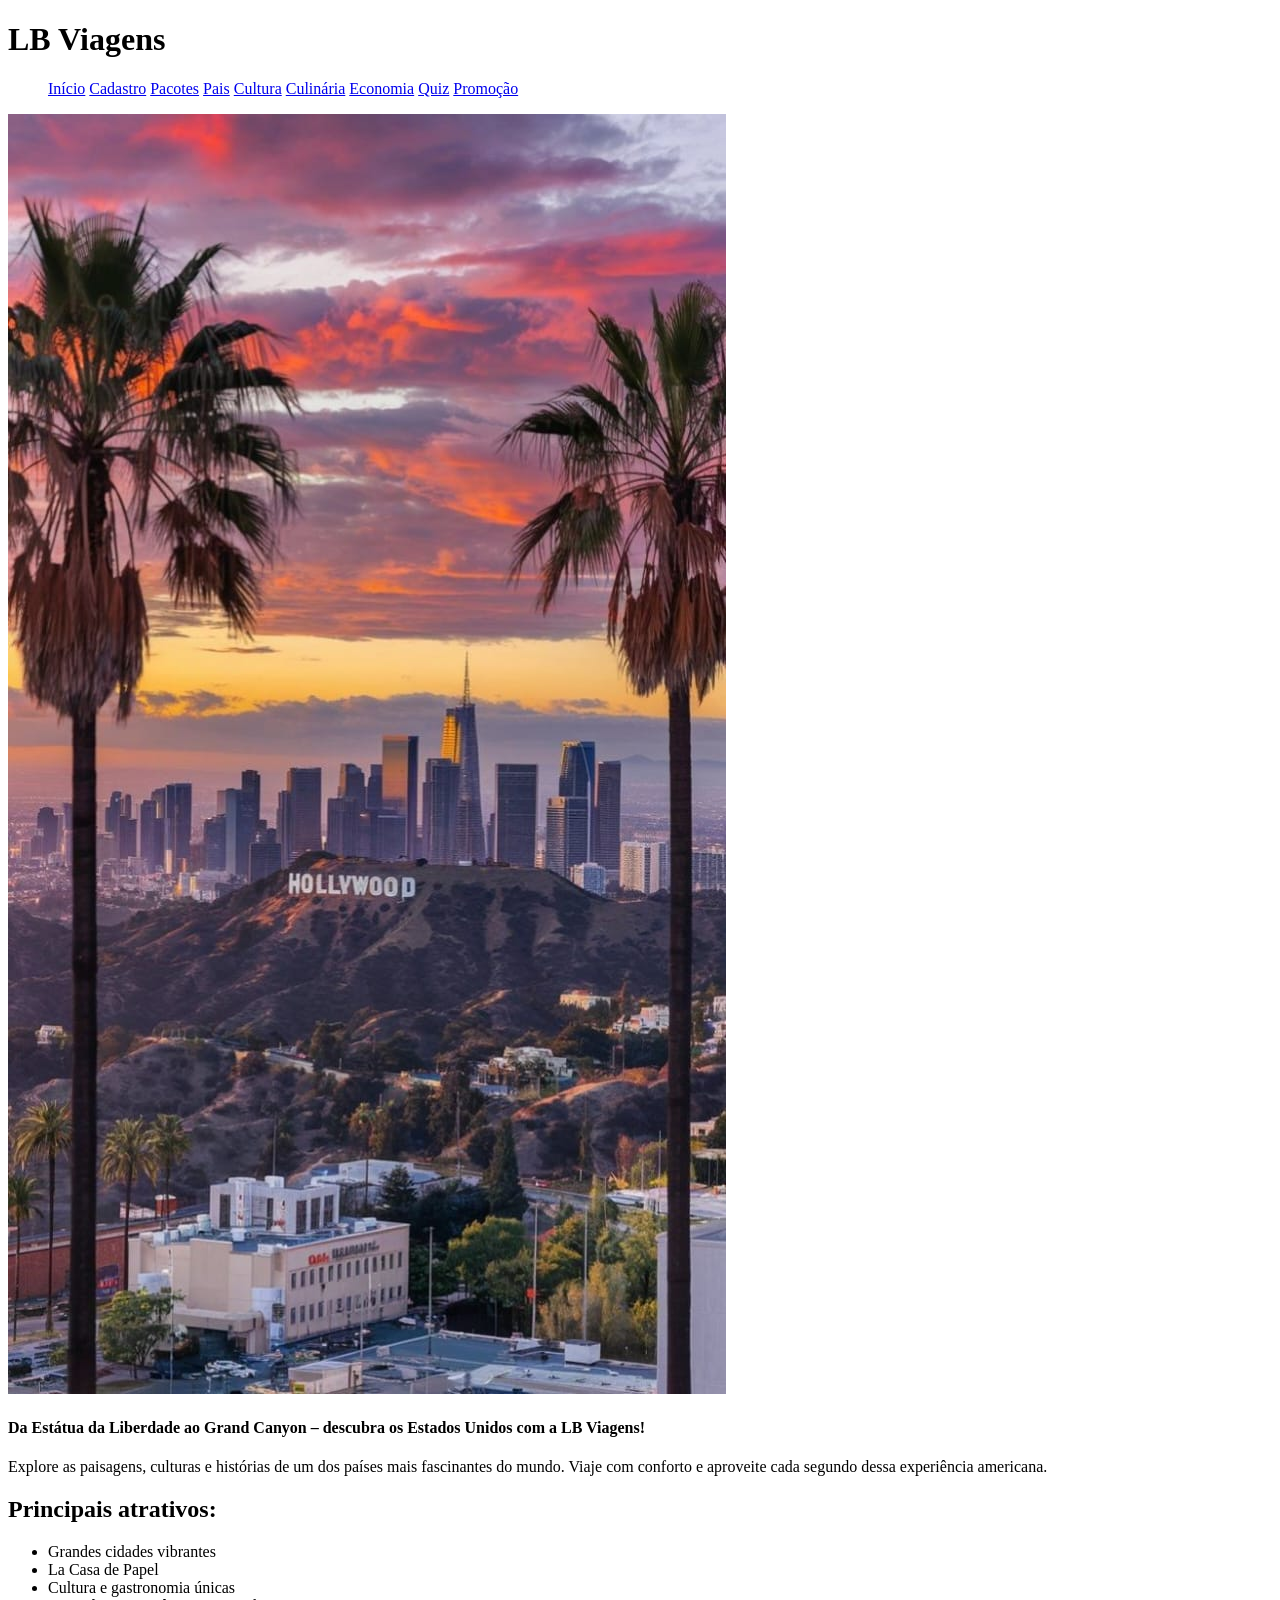
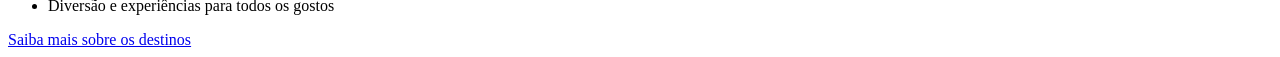
==== Paginas/pais.html @ b0455d0f "inicio" ====
<!doctype html>
<html lang="pt-BR">
<head>
  <meta charset="UTF-8" />
  <meta name="viewport" content="width=device-width, initial-scale=1.0" />
  <title>LB Viagens</title>
  <link href='/style.css' rel='stylesheet'>
</head>

<body>

  <h1>LB Viagens</h1>

  <nav>
    <ul id="menu">
      <a href="index.html" id="link-inicio">Início</a>
      <a href="cadastro.html" id="link-cadastro">Cadastro</a>
      <a href="pacotes.html" id="link-pacotes">Pacotes</a>
      <a href="pais.html" id="link-pacotes">Pais</a>
      <a href="cultura.html" id="link-cultura">Cultura</a>
      <a href="culinaria.html" id="link-culinaria">Culinária</a>
      <a href="economia.html" id="link-economia">Economia</a>
      <a href="Quiz.html" id="link-quiz">Quiz</a>
      <a href="promoção.html" id="link-promocao">Promoção</a>
    </ul>
  </nav>

  <img src="../imagens/ho.jfif" alt="Minha foto">

  <h4>Da Estátua da Liberdade ao Grand Canyon – descubra os Estados Unidos com a LB Viagens!</h4>
  
  <p>
    Explore as paisagens, culturas e histórias de um dos países mais fascinantes do mundo.
    Viaje com conforto e aproveite cada segundo dessa experiência americana.
  </p>

  <section>
    <h2>Principais atrativos:</h2>
    <ul>
      <li>Grandes cidades vibrantes</li>
      <li>La Casa de Papel</li>
      <li>Cultura e gastronomia únicas</li>
      <li>Diversão e experiências para todos os gostos
      </li>
    </ul>

    <a href="./turismo.html">Saiba mais sobre os destinos</a>
  </section>
</body>

</html>
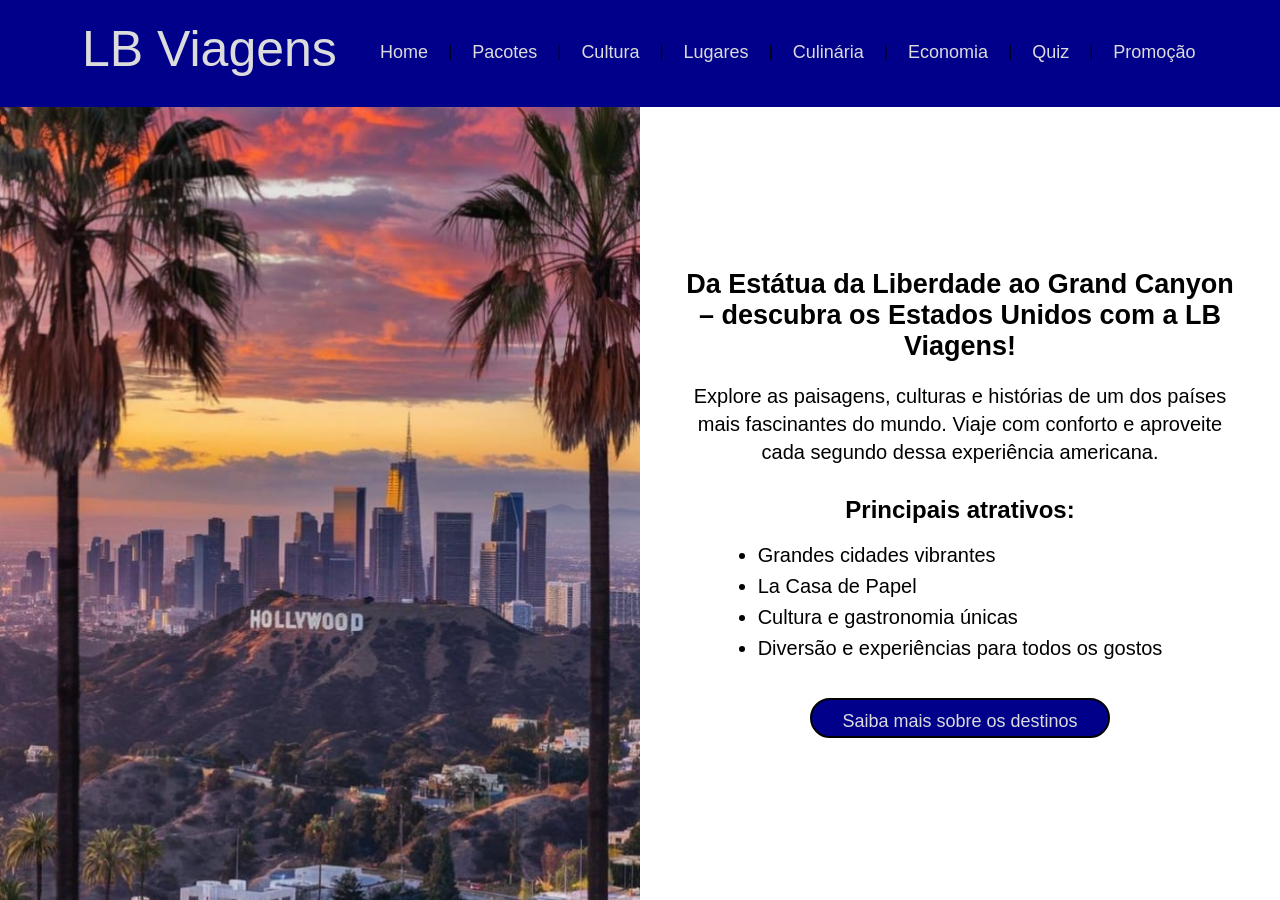
==== commit e2483f8d: "100 projto" ====
--- a/Paginas/pais.html
+++ b/Paginas/pais.html
@@ -1,51 +1,57 @@
 <!doctype html>
-<html lang="pt-BR">
-<head>
-  <meta charset="UTF-8" />
-  <meta name="viewport" content="width=device-width, initial-scale=1.0" />
-  <title>LB Viagens</title>
-  <link href='/style.css' rel='stylesheet'>
-</head>
+    <html lang="pt-BR">
+    
+    <head>
+      <meta charset="UTF-8" />
+      <meta name="viewport" content="width=device-width, initial-scale=1.0" />
+      <title>LB Viagens</title>
+      <link rel="stylesheet" href="../css/pais.css">
+    </head>
+    
+    <body>
+      <header class="container">
+        <h1>LB Viagens</h1>
 
-<body>
+        <div class="menu">
+       
+        <a href="../Paginas/pais.html">Home</a> |
+        <a href="../Paginas/pacotes.html">Pacotes</a> |
+        <a href="../Paginas/cultura.html">Cultura</a> |
+        <a href="../Paginas/lugares.html">Lugares</a> |
+        <a href="../Paginas/culinária.html">Culinária</a> |
+        <a href="../Paginas/economia.html">Economia</a> |
+        <a href="../Paginas/Quiz.html">Quiz</a> |
+        <a href="../Paginas/promoção.html">Promoção</a>
+        </div>
+    </header>
 
-  <h1>LB Viagens</h1>
-
-  <nav>
-    <ul id="menu">
-      <a href="index.html" id="link-inicio">Início</a>
-      <a href="cadastro.html" id="link-cadastro">Cadastro</a>
-      <a href="pacotes.html" id="link-pacotes">Pacotes</a>
-      <a href="pais.html" id="link-pacotes">Pais</a>
-      <a href="cultura.html" id="link-cultura">Cultura</a>
-      <a href="culinaria.html" id="link-culinaria">Culinária</a>
-      <a href="economia.html" id="link-economia">Economia</a>
-      <a href="Quiz.html" id="link-quiz">Quiz</a>
-      <a href="promoção.html" id="link-promocao">Promoção</a>
-    </ul>
-  </nav>
-
-  <img src="../imagens/ho.jfif" alt="Minha foto">
-
-  <h4>Da Estátua da Liberdade ao Grand Canyon – descubra os Estados Unidos com a LB Viagens!</h4>
-  
-  <p>
-    Explore as paisagens, culturas e histórias de um dos países mais fascinantes do mundo.
-    Viaje com conforto e aproveite cada segundo dessa experiência americana.
-  </p>
-
-  <section>
-    <h2>Principais atrativos:</h2>
-    <ul>
-      <li>Grandes cidades vibrantes</li>
-      <li>La Casa de Papel</li>
-      <li>Cultura e gastronomia únicas</li>
-      <li>Diversão e experiências para todos os gostos
-      </li>
-    </ul>
-
-    <a href="./turismo.html">Saiba mais sobre os destinos</a>
-  </section>
-</body>
-
-</html>+    
+      <main>
+        <div class="imagem" aria-hidden="true"></div>
+    
+        <div class="conteudo">
+          <h4><strong>Da Estátua da Liberdade ao Grand Canyon – descubra os Estados Unidos com a LB Viagens!</strong></h4>
+    
+          <p>
+            Explore as paisagens, culturas e histórias de um dos países mais fascinantes do mundo.
+            Viaje com conforto e aproveite cada segundo dessa experiência americana.
+          </p>
+    
+          <h2><strong>Principais atrativos:</strong></h2>
+    
+          <ul>
+            <li>Grandes cidades vibrantes</li>
+            <li>La Casa de Papel</li>
+            <li>Cultura e gastronomia únicas</li>
+            <li>Diversão e experiências para todos os gostos</li>
+          </ul>
+    
+          <div class="botao">
+            <a href="./cultura.html">Saiba mais sobre os destinos</a>
+          </div>
+        </div>
+      </main>
+    </body>
+    
+    </html>
+    
--- a/css/pais.css
+++ b/css/pais.css
@@ -0,0 +1,146 @@
+* {
+  margin: 0;
+  padding: 0;
+  box-sizing: border-box;
+}
+
+:root {
+  font-size: 62.5%;
+}
+
+body {
+  font-size: 1.6rem;
+  width: 100%;
+  height: 100%;
+  font-family: 'Open Sans', sans-serif;
+}
+
+header {
+  position: fixed;
+  top: 0;
+  width: 100%;
+  height: 107px;
+  background-color: #00008B;
+  z-index: 10;
+  display: flex;
+  align-items: center;
+}
+
+h1 {
+  position: absolute;
+  left: 82px;
+  top: 20px;
+  width: 989.4px;
+  height: 24.7px;
+  color: #DCDCDC;
+  font-size: 50px;
+  font-weight: 400;
+}
+
+.menu {
+  position: absolute;
+  right: 20px;
+  left: 380px;
+  top: 40px;
+  width: 700px;
+  height: 24.7px;
+  display: flex;
+  gap: 20px;
+  justify-content: space-between;
+  align-items: center;
+}
+
+a {
+  color: #DCDCDC;
+  text-decoration: none;
+  font-size: 18px;
+}
+
+
+main {
+  display: flex;
+  margin-top: 107px;
+  height: calc(100svh - 107px); 
+}
+
+
+
+.imagem {
+  width: 50%;
+  height: 100%;
+  background-image: url(../imagens/ho.jfif);
+  background-size: cover;
+  background-position: center;
+}
+
+
+
+.conteudo {
+  width: 50%;
+  padding: 4rem;
+
+  display: flex;
+  flex-direction: column;
+  justify-content: center;   /* centro vertical */
+  align-items: center;       /* centro horizontal */
+
+  text-align: center;
+  font-family: 'Open Sans', sans-serif;
+}
+
+
+
+h4 {
+  font-weight: 400;
+  font-size: 2.7rem;
+  color: #000;
+  margin-bottom: 2rem;
+  max-width: 60rem;
+}
+
+p {
+  font-size: 2rem;
+  color: #000;
+  line-height: 1.4;
+  margin-bottom: 3rem;
+  max-width: 60rem;
+}
+
+h2 {
+  font-size: 2.4rem;
+  font-weight: 400;
+  margin-bottom: 2rem;
+}
+
+ul {
+  font-size: 2rem;
+  margin-bottom: 3rem;
+  max-width: 60rem;
+  text-align: left;
+}
+ 
+ul li {
+  margin-bottom: .8rem;
+}
+
+
+.botao {
+  display: inline-block;
+  width: 30rem;
+  height: 4rem;
+
+  background-color: #00008B;
+  color: #DCDCDC;
+
+  font-size: 20px;
+  border-radius: 25rem;
+  border: 0.25rem solid black;
+
+  line-height: 4rem;
+  text-align: center;
+  text-decoration: none;
+}
+
+.botao a:hover {
+  background-color: #0000b2;
+}
